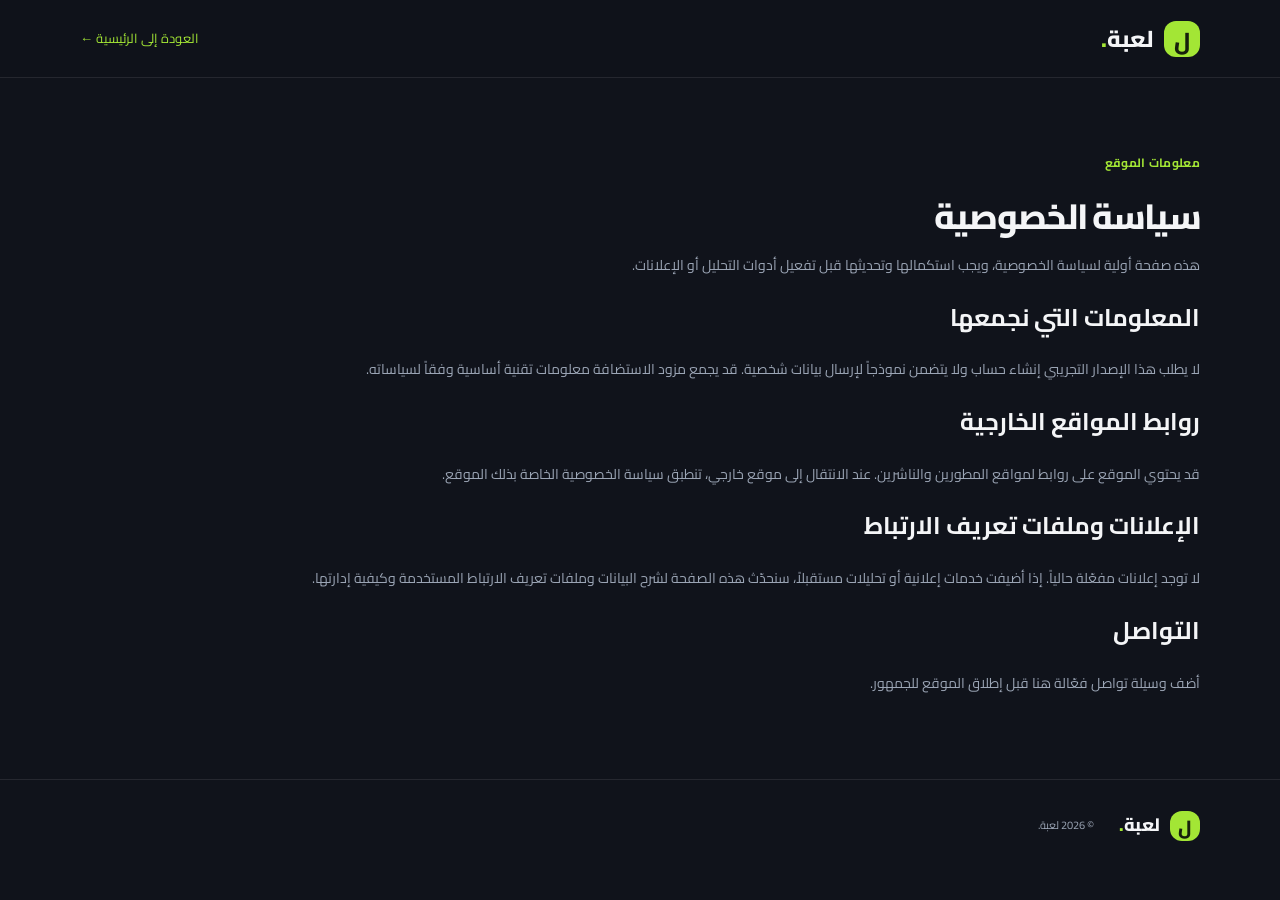
==== privacy.html @ 5d789f4f "Add initial privacy policy page" ====
<!doctype html>
<html lang="ar" dir="rtl">
<head>
  <meta charset="utf-8">
  <meta name="viewport" content="width=device-width, initial-scale=1">
  <meta name="description" content="سياسة الخصوصية لموقع لعبة.">
  <title>سياسة الخصوصية | لعبة</title>
  <link rel="preconnect" href="https://fonts.googleapis.com">
  <link rel="preconnect" href="https://fonts.gstatic.com" crossorigin>
  <link href="https://fonts.googleapis.com/css2?family=Cairo:wght@400;600;700;800&display=swap" rel="stylesheet">
  <link rel="stylesheet" href="styles.css">
</head>
<body>
  <header class="site-header"><div class="container nav-wrap"><a class="brand" href="index.html"><span class="brand-mark">ل</span><span>لعبة<span class="brand-dot">.</span></span></a><a class="back-link" href="index.html">العودة إلى الرئيسية ←</a></div></header>
  <main class="container legal-page">
    <span class="eyebrow">معلومات الموقع</span>
    <h1>سياسة الخصوصية</h1>
    <p>هذه صفحة أولية لسياسة الخصوصية، ويجب استكمالها وتحديثها قبل تفعيل أدوات التحليل أو الإعلانات.</p>
    <h2>المعلومات التي نجمعها</h2>
    <p>لا يطلب هذا الإصدار التجريبي إنشاء حساب ولا يتضمن نموذجاً لإرسال بيانات شخصية. قد يجمع مزود الاستضافة معلومات تقنية أساسية وفقاً لسياساته.</p>
    <h2>روابط المواقع الخارجية</h2>
    <p>قد يحتوي الموقع على روابط لمواقع المطورين والناشرين. عند الانتقال إلى موقع خارجي، تنطبق سياسة الخصوصية الخاصة بذلك الموقع.</p>
    <h2>الإعلانات وملفات تعريف الارتباط</h2>
    <p>لا توجد إعلانات مفعّلة حالياً. إذا أضيفت خدمات إعلانية أو تحليلات مستقبلاً، سنحدّث هذه الصفحة لشرح البيانات وملفات تعريف الارتباط المستخدمة وكيفية إدارتها.</p>
    <h2>التواصل</h2>
    <p>أضف وسيلة تواصل فعّالة هنا قبل إطلاق الموقع للجمهور.</p>
  </main>
  <footer class="site-footer"><div class="container footer-inner"><a class="brand" href="index.html"><span class="brand-mark">ل</span><span>لعبة<span class="brand-dot">.</span></span></a><p>© <span id="year"></span> لعبة.</p></div></footer>
  <script>document.getElementById("year").textContent = new Date().getFullYear();</script>
</body>
</html>
---- styles.css ----
:root{--bg:#10131b;--panel:#171c27;--panel2:#1d2431;--text:#f4f5f7;--muted:#9ba5b5;--line:rgba(255,255,255,.09);--accent:#a3e635;--accent-dark:#17220a}*{box-sizing:border-box}html{scroll-behavior:smooth}body{margin:0;background:var(--bg);color:var(--text);font-family:"Cairo",sans-serif;line-height:1.7}a{color:inherit;text-decoration:none}.container{width:min(1120px,calc(100% - 40px));margin-inline:auto}.site-header{height:78px;border-bottom:1px solid var(--line);background:rgba(16,19,27,.92);position:sticky;top:0;z-index:10;backdrop-filter:blur(16px)}.nav-wrap,.main-nav,.brand,.nav-cta,.hero-actions,.hero-note,.section-heading,.toolbar,.filters,.game-meta,.download-link,.footer-inner{display:flex;align-items:center}.nav-wrap{height:100%;justify-content:space-between;gap:24px}.brand{font-size:23px;font-weight:800;gap:10px}.brand-mark{width:36px;height:36px;border-radius:12px;background:var(--accent);color:#17200c;display:grid;place-items:center;font-size:23px}.brand-dot{color:var(--accent)}.main-nav{gap:30px;color:#c0c7d2;font-size:14px}.main-nav a:hover,.text-link:hover,.site-footer a:hover{color:var(--accent)}.nav-cta{gap:10px;border:1px solid var(--line);border-radius:10px;padding:9px 15px;font-size:13px}.nav-cta span,.download-link span{color:var(--accent)}.hero{overflow:hidden;border-bottom:1px solid var(--line);background:radial-gradient(ellipse at 75% 45%,rgba(115,151,41,.12),transparent 40%)}.hero-grid{min-height:490px;display:grid;grid-template-columns:1fr 1fr;align-items:center;gap:55px;padding-block:65px}.eyebrow{color:var(--accent);font-size:12px;font-weight:700;letter-spacing:.3px;display:inline-flex;align-items:center;gap:9px}.pulse{width:7px;height:7px;border-radius:50%;background:var(--accent);box-shadow:0 0 0 5px rgba(163,230,53,.12)}h1{font-size:clamp(38px,5vw,61px);line-height:1.25;margin:20px 0 15px;font-weight:800;letter-spacing:-1.7px}h1 span{color:var(--accent)}.hero-copy>p{color:var(--muted);max-width:490px;font-size:15px;line-height:2}.hero-actions{gap:24px;margin-top:28px}.button{padding:12px 21px;border-radius:9px;font-weight:700;font-size:14px}.button-primary{background:var(--accent);color:#17200c}.button-primary span{margin-right:10px}.text-link{font-size:13px;color:#d0d5de}.hero-note{gap:9px;color:var(--muted);font-size:12px;margin-top:30px}.check-icon{color:var(--accent);font-weight:800}.hero-art{height:330px;position:relative;display:grid;place-items:center}.art-glow{position:absolute;width:270px;height:270px;border-radius:50%;background:rgba(163,230,53,.13);filter:blur(55px)}.art-card{position:absolute;width:220px;height:270px;border-radius:22px;padding:24px;display:flex;flex-direction:column;justify-content:space-between;box-shadow:0 25px 70px rgba(0,0,0,.35)}.art-card-back{background:linear-gradient(145deg,#374151,#151b25);transform:rotate(-13deg) translate(-35px,2px);border:1px solid rgba(255,255,255,.12);color:#aeb8c7}.art-card-back span{font-size:12px;letter-spacing:5px}.art-card-back b{font-size:34px;line-height:1.15}.art-card-front{background:linear-gradient(150deg,#b8ed62,#5b8128);color:#17200c;transform:rotate(9deg) translate(35px,0);border:1px solid rgba(255,255,255,.25)}.art-card-front .controller{font-size:38px}.art-card-front b{font-size:42px;line-height:1.05}.art-card-front b span{color:#fff}.art-card-front small{font-size:8px;letter-spacing:1.5px}.float-chip{position:absolute;background:#202938;border:1px solid var(--line);padding:8px 14px;border-radius:9px;font-size:11px;box-shadow:0 10px 30px #0005}.chip-one{top:24px;right:0;color:var(--accent)}.chip-two{bottom:25px;left:0}.search-section{padding-block:75px}.section-heading{justify-content:space-between;margin-bottom:25px}.section-heading h2{font-size:28px;margin:4px 0 0}.result-count{color:var(--muted);font-size:12px}.toolbar{justify-content:space-between;gap:20px;margin-bottom:25px;flex-wrap:wrap}.search-box{display:flex;align-items:center;gap:10px;background:var(--panel);border:1px solid var(--line);border-radius:9px;padding:0 14px;width:min(330px,100%);height:44px;color:var(--muted)}.search-box>span{font-size:24px}.search-box input{background:none;border:0;outline:0;color:var(--text);font:inherit;width:100%;font-size:13px}.search-box input::placeholder{color:#788395}.filters{gap:8px;flex-wrap:wrap}.filter{font:inherit;font-size:12px;color:#aeb7c4;background:transparent;border:1px solid var(--line);border-radius:8px;padding:8px 14px;cursor:pointer}.filter:hover,.filter.active{background:var(--accent);border-color:var(--accent);color:#17200c}.games-grid{display:grid;grid-template-columns:repeat(3,1fr);gap:20px}.game-card{background:var(--panel);border:1px solid var(--line);border-radius:14px;overflow:hidden;transition:transform .2s,border-color .2s}.game-card:hover{transform:translateY(-4px);border-color:rgba(163,230,53,.35)}.game-cover{height:180px;position:relative;overflow:hidden;display:flex;align-items:flex-end;padding:18px;background-image:radial-gradient(circle at 75% 30%,rgba(255,255,255,.22),transparent 28%),linear-gradient(135deg,#344054,#171c27)}.game-cover:after{content:"";position:absolute;inset:0;background:linear-gradient(0deg,rgba(0,0,0,.55),transparent 70%)}.cover-racing{background-color:#385b55;background-image:radial-gradient(circle at 75% 25%,#b6d98a,transparent 22%),linear-gradient(135deg,#376a5a,#172c39)}.cover-strategy{background-image:radial-gradient(circle at 65% 30%,#d7a45d,transparent 25%),linear-gradient(135deg,#695037,#242333)}.cover-train{background-image:radial-gradient(circle at 70% 25%,#e5b75d,transparent 23%),linear-gradient(135deg,#536477,#1c2735)}.cover-blocks{background-image:radial-gradient(circle at 70% 25%,#a6d9c0,transparent 24%),linear-gradient(135deg,#367d78,#1b303e)}.cover-fantasy{background-image:radial-gradient(circle at 70% 25%,#bd9bdb,transparent 24%),linear-gradient(135deg,#5b477b,#20243c)}.cover-symbol{position:absolute;top:22px;left:25px;font-size:55px;filter:drop-shadow(0 8px 10px #0005);z-index:1}.cover-tag{position:absolute;top:15px;right:15px;background:#111923aa;border:1px solid #ffffff24;border-radius:6px;padding:4px 9px;font-size:10px;z-index:1}.cover-title{font-size:25px;font-weight:800;line-height:1.05;letter-spacing:1px;z-index:1}.game-info{padding:17px}.game-meta{justify-content:space-between;color:var(--muted);font-size:10px}.game-info h3{font-size:17px;margin:9px 0 4px}.game-info p{font-size:12px;color:var(--muted);margin:0 0 15px;min-height:43px}.download-link{justify-content:space-between;border-top:1px solid var(--line);padding-top:12px;font-size:12px;font-weight:700}.empty-state{text-align:center;padding:50px 10px;color:var(--muted)}.about-section{padding-bottom:75px}.about-card{border:1px solid var(--line);background:linear-gradient(110deg,#1d2730,#171c27);border-radius:15px;padding:26px 30px;display:flex;align-items:center;gap:20px}.about-icon{width:45px;height:45px;display:grid;place-items:center;background:#293b1c;color:var(--accent);border-radius:12px;font-size:22px;flex-shrink:0}.about-card h2{font-size:17px;margin:0 0 4px}.about-card p{color:var(--muted);font-size:12px;margin:0}.about-card>a{margin-right:auto;white-space:nowrap;font-size:12px;color:var(--accent)}.about-card>a span{margin-right:7px}.site-footer{border-top:1px solid var(--line);padding:25px 0 15px}.footer-inner{gap:25px}.footer-inner .brand{font-size:18px}.footer-inner .brand-mark{width:30px;height:30px;font-size:19px}.footer-inner p,.footer-inner>a:last-child,.footer-disclaimer{font-size:11px;color:var(--muted)}.footer-inner>a:last-child{margin-right:auto}.footer-disclaimer{border-top:1px solid var(--line);margin-top:18px;padding-top:12px}.legal-page{min-height:70vh;padding-block:70px}.legal-page h1{font-size:35px}.legal-page p,.legal-page li{color:var(--muted);font-size:14px}.back-link{color:var(--accent);font-size:13px}@media(max-width:800px){.main-nav{gap:15px}.hero-grid{gap:15px}.games-grid{grid-template-columns:repeat(2,1fr)}.hero-art{transform:scale(.85)}.about-card{align-items:flex-start;flex-wrap:wrap}.about-card>a{margin-right:65px}}@media(max-width:560px){.container{width:min(100% - 28px,1120px)}.site-header{height:66px}.main-nav{display:none}.nav-cta{font-size:11px;padding:7px 10px}.hero-grid{grid-template-columns:1fr;padding-block:48px 35px}.hero-copy>p{font-size:13px}.hero-art{height:260px;transform:scale(.78);margin-top:-10px}.search-section{padding-block:48px}.section-heading h2{font-size:24px}.toolbar{align-items:stretch}.search-box{width:100%}.filters{width:100%}.filter{flex:1;padding-inline:8px}.games-grid{grid-template-columns:1fr;gap:14px}.game-cover{height:190px}.about-card{padding:20px;gap:13px}.about-card>div{flex:1;min-width:190px}.about-card>a{margin-right:58px}.footer-inner{gap:12px;flex-wrap:wrap}.footer-inner p{order:3;width:100%;margin:0}.footer-inner>a:last-child{margin-right:auto}}
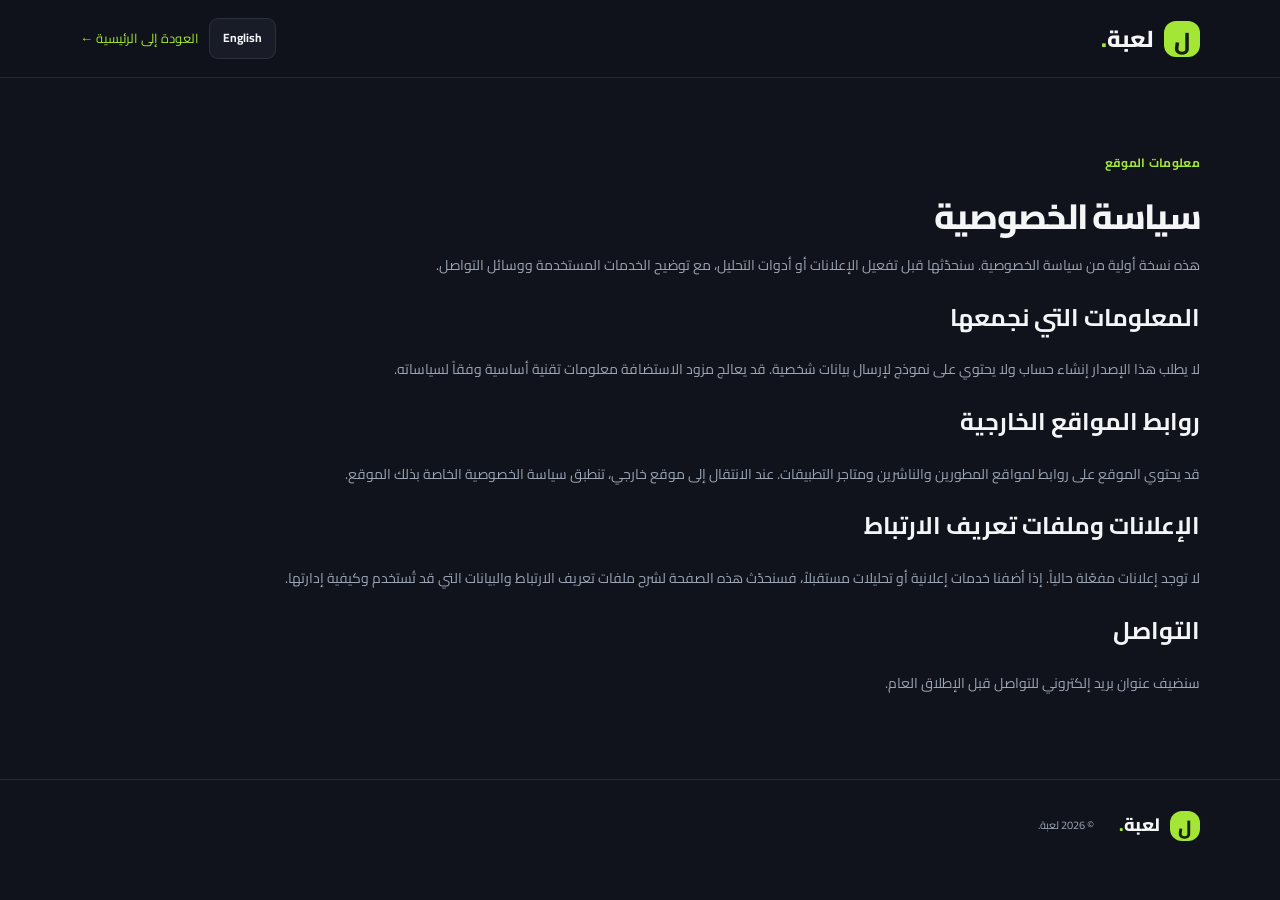
==== commit 498ada05: "Add bilingual privacy policy page" ====
--- a/privacy.html
+++ b/privacy.html
@@ -6,26 +6,40 @@
   <meta name="description" content="سياسة الخصوصية لموقع لعبة.">
   <title>سياسة الخصوصية | لعبة</title>
   <link rel="preconnect" href="https://fonts.googleapis.com">
-  <link rel="preconnect" href="https://fonts.gstatic.com" crossorigin>
-  <link href="https://fonts.googleapis.com/css2?family=Cairo:wght@400;600;700;800&display=swap" rel="stylesheet">
+  <link href="https://fonts.googleapis.com/css2?family=Cairo:wght@400;600;700;800&family=Inter:wght@400;500;600;700&display=swap" rel="stylesheet">
   <link rel="stylesheet" href="styles.css">
 </head>
 <body>
-  <header class="site-header"><div class="container nav-wrap"><a class="brand" href="index.html"><span class="brand-mark">ل</span><span>لعبة<span class="brand-dot">.</span></span></a><a class="back-link" href="index.html">العودة إلى الرئيسية ←</a></div></header>
+  <header class="site-header"><div class="container nav-wrap"><a class="brand" href="index.html"><span class="brand-mark">ل</span><span>لعبة<span class="brand-dot">.</span></span></a><div class="nav-actions"><button class="language-toggle" id="languageToggle" type="button">English</button><a class="back-link" href="index.html" data-ar="العودة إلى الرئيسية ←" data-en="Back to home →">العودة إلى الرئيسية ←</a></div></div></header>
   <main class="container legal-page">
-    <span class="eyebrow">معلومات الموقع</span>
-    <h1>سياسة الخصوصية</h1>
-    <p>هذه صفحة أولية لسياسة الخصوصية، ويجب استكمالها وتحديثها قبل تفعيل أدوات التحليل أو الإعلانات.</p>
-    <h2>المعلومات التي نجمعها</h2>
-    <p>لا يطلب هذا الإصدار التجريبي إنشاء حساب ولا يتضمن نموذجاً لإرسال بيانات شخصية. قد يجمع مزود الاستضافة معلومات تقنية أساسية وفقاً لسياساته.</p>
-    <h2>روابط المواقع الخارجية</h2>
-    <p>قد يحتوي الموقع على روابط لمواقع المطورين والناشرين. عند الانتقال إلى موقع خارجي، تنطبق سياسة الخصوصية الخاصة بذلك الموقع.</p>
-    <h2>الإعلانات وملفات تعريف الارتباط</h2>
-    <p>لا توجد إعلانات مفعّلة حالياً. إذا أضيفت خدمات إعلانية أو تحليلات مستقبلاً، سنحدّث هذه الصفحة لشرح البيانات وملفات تعريف الارتباط المستخدمة وكيفية إدارتها.</p>
-    <h2>التواصل</h2>
-    <p>أضف وسيلة تواصل فعّالة هنا قبل إطلاق الموقع للجمهور.</p>
+    <span class="eyebrow" data-ar="معلومات الموقع" data-en="SITE INFORMATION">معلومات الموقع</span>
+    <h1 data-ar="سياسة الخصوصية" data-en="Privacy policy">سياسة الخصوصية</h1>
+    <p data-ar="هذه نسخة أولية من سياسة الخصوصية. سنحدّثها قبل تفعيل الإعلانات أو أدوات التحليل، مع توضيح الخدمات المستخدمة ووسائل التواصل." data-en="This is an initial privacy policy. We will update it before enabling advertising or analytics, identifying the services used and contact methods.">هذه نسخة أولية من سياسة الخصوصية. سنحدّثها قبل تفعيل الإعلانات أو أدوات التحليل، مع توضيح الخدمات المستخدمة ووسائل التواصل.</p>
+    <h2 data-ar="المعلومات التي نجمعها" data-en="Information we collect">المعلومات التي نجمعها</h2>
+    <p data-ar="لا يطلب هذا الإصدار إنشاء حساب ولا يحتوي على نموذج لإرسال بيانات شخصية. قد يعالج مزود الاستضافة معلومات تقنية أساسية وفقاً لسياساته." data-en="This version does not require an account or include a form that collects personal information. The hosting provider may process basic technical information under its own policies.">لا يطلب هذا الإصدار إنشاء حساب ولا يحتوي على نموذج لإرسال بيانات شخصية. قد يعالج مزود الاستضافة معلومات تقنية أساسية وفقاً لسياساته.</p>
+    <h2 data-ar="روابط المواقع الخارجية" data-en="External links">روابط المواقع الخارجية</h2>
+    <p data-ar="قد يحتوي الموقع على روابط لمواقع المطورين والناشرين ومتاجر التطبيقات. عند الانتقال إلى موقع خارجي، تنطبق سياسة الخصوصية الخاصة بذلك الموقع." data-en="The site may link to developer, publisher, and app-store websites. When you visit an external site, that site's privacy policy applies.">قد يحتوي الموقع على روابط لمواقع المطورين والناشرين ومتاجر التطبيقات. عند الانتقال إلى موقع خارجي، تنطبق سياسة الخصوصية الخاصة بذلك الموقع.</p>
+    <h2 data-ar="الإعلانات وملفات تعريف الارتباط" data-en="Advertising and cookies">الإعلانات وملفات تعريف الارتباط</h2>
+    <p data-ar="لا توجد إعلانات مفعّلة حالياً. إذا أضفنا خدمات إعلانية أو تحليلات مستقبلاً، فسنحدّث هذه الصفحة لشرح ملفات تعريف الارتباط والبيانات التي قد تُستخدم وكيفية إدارتها." data-en="Advertising is not currently enabled. If we add advertising or analytics services, this page will explain the cookies and data they may use and how to manage them.">لا توجد إعلانات مفعّلة حالياً. إذا أضفنا خدمات إعلانية أو تحليلات مستقبلاً، فسنحدّث هذه الصفحة لشرح ملفات تعريف الارتباط والبيانات التي قد تُستخدم وكيفية إدارتها.</p>
+    <h2 data-ar="التواصل" data-en="Contact">التواصل</h2>
+    <p data-ar="سنضيف عنوان بريد إلكتروني للتواصل قبل الإطلاق العام." data-en="We will add a contact email address before the public launch.">سنضيف عنوان بريد إلكتروني للتواصل قبل الإطلاق العام.</p>
   </main>
-  <footer class="site-footer"><div class="container footer-inner"><a class="brand" href="index.html"><span class="brand-mark">ل</span><span>لعبة<span class="brand-dot">.</span></span></a><p>© <span id="year"></span> لعبة.</p></div></footer>
-  <script>document.getElementById("year").textContent = new Date().getFullYear();</script>
+  <footer class="site-footer"><div class="container footer-inner"><a class="brand" href="index.html"><span class="brand-mark">ل</span><span>لعبة<span class="brand-dot">.</span></span></a><p>© <span id="year"></span> <span data-ar="لعبة." data-en="GameHub.">لعبة.</span></p></div></footer>
+  <script>
+    let language = "ar";
+    const toggle = document.getElementById("languageToggle");
+    function setLanguage(next) {
+      language = next;
+      const arabic = language === "ar";
+      document.documentElement.lang = language;
+      document.documentElement.dir = arabic ? "rtl" : "ltr";
+      document.body.classList.toggle("english", !arabic);
+      document.querySelectorAll("[data-ar][data-en]").forEach((el) => { el.textContent = el.dataset[language]; });
+      toggle.textContent = arabic ? "English" : "العربية";
+    }
+    toggle.addEventListener("click", () => setLanguage(language === "ar" ? "en" : "ar"));
+    document.getElementById("year").textContent = new Date().getFullYear();
+    setLanguage("ar");
+  </script>
 </body>
 </html>
--- a/styles.css
+++ b/styles.css
@@ -1 +1,2 @@
-:root{--bg:#10131b;--panel:#171c27;--panel2:#1d2431;--text:#f4f5f7;--muted:#9ba5b5;--line:rgba(255,255,255,.09);--accent:#a3e635;--accent-dark:#17220a}*{box-sizing:border-box}html{scroll-behavior:smooth}body{margin:0;background:var(--bg);color:var(--text);font-family:"Cairo",sans-serif;line-height:1.7}a{color:inherit;text-decoration:none}.container{width:min(1120px,calc(100% - 40px));margin-inline:auto}.site-header{height:78px;border-bottom:1px solid var(--line);background:rgba(16,19,27,.92);position:sticky;top:0;z-index:10;backdrop-filter:blur(16px)}.nav-wrap,.main-nav,.brand,.nav-cta,.hero-actions,.hero-note,.section-heading,.toolbar,.filters,.game-meta,.download-link,.footer-inner{display:flex;align-items:center}.nav-wrap{height:100%;justify-content:space-between;gap:24px}.brand{font-size:23px;font-weight:800;gap:10px}.brand-mark{width:36px;height:36px;border-radius:12px;background:var(--accent);color:#17200c;display:grid;place-items:center;font-size:23px}.brand-dot{color:var(--accent)}.main-nav{gap:30px;color:#c0c7d2;font-size:14px}.main-nav a:hover,.text-link:hover,.site-footer a:hover{color:var(--accent)}.nav-cta{gap:10px;border:1px solid var(--line);border-radius:10px;padding:9px 15px;font-size:13px}.nav-cta span,.download-link span{color:var(--accent)}.hero{overflow:hidden;border-bottom:1px solid var(--line);background:radial-gradient(ellipse at 75% 45%,rgba(115,151,41,.12),transparent 40%)}.hero-grid{min-height:490px;display:grid;grid-template-columns:1fr 1fr;align-items:center;gap:55px;padding-block:65px}.eyebrow{color:var(--accent);font-size:12px;font-weight:700;letter-spacing:.3px;display:inline-flex;align-items:center;gap:9px}.pulse{width:7px;height:7px;border-radius:50%;background:var(--accent);box-shadow:0 0 0 5px rgba(163,230,53,.12)}h1{font-size:clamp(38px,5vw,61px);line-height:1.25;margin:20px 0 15px;font-weight:800;letter-spacing:-1.7px}h1 span{color:var(--accent)}.hero-copy>p{color:var(--muted);max-width:490px;font-size:15px;line-height:2}.hero-actions{gap:24px;margin-top:28px}.button{padding:12px 21px;border-radius:9px;font-weight:700;font-size:14px}.button-primary{background:var(--accent);color:#17200c}.button-primary span{margin-right:10px}.text-link{font-size:13px;color:#d0d5de}.hero-note{gap:9px;color:var(--muted);font-size:12px;margin-top:30px}.check-icon{color:var(--accent);font-weight:800}.hero-art{height:330px;position:relative;display:grid;place-items:center}.art-glow{position:absolute;width:270px;height:270px;border-radius:50%;background:rgba(163,230,53,.13);filter:blur(55px)}.art-card{position:absolute;width:220px;height:270px;border-radius:22px;padding:24px;display:flex;flex-direction:column;justify-content:space-between;box-shadow:0 25px 70px rgba(0,0,0,.35)}.art-card-back{background:linear-gradient(145deg,#374151,#151b25);transform:rotate(-13deg) translate(-35px,2px);border:1px solid rgba(255,255,255,.12);color:#aeb8c7}.art-card-back span{font-size:12px;letter-spacing:5px}.art-card-back b{font-size:34px;line-height:1.15}.art-card-front{background:linear-gradient(150deg,#b8ed62,#5b8128);color:#17200c;transform:rotate(9deg) translate(35px,0);border:1px solid rgba(255,255,255,.25)}.art-card-front .controller{font-size:38px}.art-card-front b{font-size:42px;line-height:1.05}.art-card-front b span{color:#fff}.art-card-front small{font-size:8px;letter-spacing:1.5px}.float-chip{position:absolute;background:#202938;border:1px solid var(--line);padding:8px 14px;border-radius:9px;font-size:11px;box-shadow:0 10px 30px #0005}.chip-one{top:24px;right:0;color:var(--accent)}.chip-two{bottom:25px;left:0}.search-section{padding-block:75px}.section-heading{justify-content:space-between;margin-bottom:25px}.section-heading h2{font-size:28px;margin:4px 0 0}.result-count{color:var(--muted);font-size:12px}.toolbar{justify-content:space-between;gap:20px;margin-bottom:25px;flex-wrap:wrap}.search-box{display:flex;align-items:center;gap:10px;background:var(--panel);border:1px solid var(--line);border-radius:9px;padding:0 14px;width:min(330px,100%);height:44px;color:var(--muted)}.search-box>span{font-size:24px}.search-box input{background:none;border:0;outline:0;color:var(--text);font:inherit;width:100%;font-size:13px}.search-box input::placeholder{color:#788395}.filters{gap:8px;flex-wrap:wrap}.filter{font:inherit;font-size:12px;color:#aeb7c4;background:transparent;border:1px solid var(--line);border-radius:8px;padding:8px 14px;cursor:pointer}.filter:hover,.filter.active{background:var(--accent);border-color:var(--accent);color:#17200c}.games-grid{display:grid;grid-template-columns:repeat(3,1fr);gap:20px}.game-card{background:var(--panel);border:1px solid var(--line);border-radius:14px;overflow:hidden;transition:transform .2s,border-color .2s}.game-card:hover{transform:translateY(-4px);border-color:rgba(163,230,53,.35)}.game-cover{height:180px;position:relative;overflow:hidden;display:flex;align-items:flex-end;padding:18px;background-image:radial-gradient(circle at 75% 30%,rgba(255,255,255,.22),transparent 28%),linear-gradient(135deg,#344054,#171c27)}.game-cover:after{content:"";position:absolute;inset:0;background:linear-gradient(0deg,rgba(0,0,0,.55),transparent 70%)}.cover-racing{background-color:#385b55;background-image:radial-gradient(circle at 75% 25%,#b6d98a,transparent 22%),linear-gradient(135deg,#376a5a,#172c39)}.cover-strategy{background-image:radial-gradient(circle at 65% 30%,#d7a45d,transparent 25%),linear-gradient(135deg,#695037,#242333)}.cover-train{background-image:radial-gradient(circle at 70% 25%,#e5b75d,transparent 23%),linear-gradient(135deg,#536477,#1c2735)}.cover-blocks{background-image:radial-gradient(circle at 70% 25%,#a6d9c0,transparent 24%),linear-gradient(135deg,#367d78,#1b303e)}.cover-fantasy{background-image:radial-gradient(circle at 70% 25%,#bd9bdb,transparent 24%),linear-gradient(135deg,#5b477b,#20243c)}.cover-symbol{position:absolute;top:22px;left:25px;font-size:55px;filter:drop-shadow(0 8px 10px #0005);z-index:1}.cover-tag{position:absolute;top:15px;right:15px;background:#111923aa;border:1px solid #ffffff24;border-radius:6px;padding:4px 9px;font-size:10px;z-index:1}.cover-title{font-size:25px;font-weight:800;line-height:1.05;letter-spacing:1px;z-index:1}.game-info{padding:17px}.game-meta{justify-content:space-between;color:var(--muted);font-size:10px}.game-info h3{font-size:17px;margin:9px 0 4px}.game-info p{font-size:12px;color:var(--muted);margin:0 0 15px;min-height:43px}.download-link{justify-content:space-between;border-top:1px solid var(--line);padding-top:12px;font-size:12px;font-weight:700}.empty-state{text-align:center;padding:50px 10px;color:var(--muted)}.about-section{padding-bottom:75px}.about-card{border:1px solid var(--line);background:linear-gradient(110deg,#1d2730,#171c27);border-radius:15px;padding:26px 30px;display:flex;align-items:center;gap:20px}.about-icon{width:45px;height:45px;display:grid;place-items:center;background:#293b1c;color:var(--accent);border-radius:12px;font-size:22px;flex-shrink:0}.about-card h2{font-size:17px;margin:0 0 4px}.about-card p{color:var(--muted);font-size:12px;margin:0}.about-card>a{margin-right:auto;white-space:nowrap;font-size:12px;color:var(--accent)}.about-card>a span{margin-right:7px}.site-footer{border-top:1px solid var(--line);padding:25px 0 15px}.footer-inner{gap:25px}.footer-inner .brand{font-size:18px}.footer-inner .brand-mark{width:30px;height:30px;font-size:19px}.footer-inner p,.footer-inner>a:last-child,.footer-disclaimer{font-size:11px;color:var(--muted)}.footer-inner>a:last-child{margin-right:auto}.footer-disclaimer{border-top:1px solid var(--line);margin-top:18px;padding-top:12px}.legal-page{min-height:70vh;padding-block:70px}.legal-page h1{font-size:35px}.legal-page p,.legal-page li{color:var(--muted);font-size:14px}.back-link{color:var(--accent);font-size:13px}@media(max-width:800px){.main-nav{gap:15px}.hero-grid{gap:15px}.games-grid{grid-template-columns:repeat(2,1fr)}.hero-art{transform:scale(.85)}.about-card{align-items:flex-start;flex-wrap:wrap}.about-card>a{margin-right:65px}}@media(max-width:560px){.container{width:min(100% - 28px,1120px)}.site-header{height:66px}.main-nav{display:none}.nav-cta{font-size:11px;padding:7px 10px}.hero-grid{grid-template-columns:1fr;padding-block:48px 35px}.hero-copy>p{font-size:13px}.hero-art{height:260px;transform:scale(.78);margin-top:-10px}.search-section{padding-block:48px}.section-heading h2{font-size:24px}.toolbar{align-items:stretch}.search-box{width:100%}.filters{width:100%}.filter{flex:1;padding-inline:8px}.games-grid{grid-template-columns:1fr;gap:14px}.game-cover{height:190px}.about-card{padding:20px;gap:13px}.about-card>div{flex:1;min-width:190px}.about-card>a{margin-right:58px}.footer-inner{gap:12px;flex-wrap:wrap}.footer-inner p{order:3;width:100%;margin:0}.footer-inner>a:last-child{margin-right:auto}}+:root{--bg:#10131b;--panel:#171c27;--panel2:#1d2431;--text:#f4f5f7;--muted:#9ba5b5;--line:rgba(255,255,255,.09);--accent:#a3e635;--accent-dark:#17220a}*{box-sizing:border-box}html{scroll-behavior:smooth}body{margin:0;background:var(--bg);color:var(--text);font-family:"Cairo",sans-serif;line-height:1.7}a{color:inherit;text-decoration:none}.container{width:min(1120px,calc(100% - 40px));margin-inline:auto}.site-header{height:78px;border-bottom:1px solid var(--line);background:rgba(16,19,27,.92);position:sticky;top:0;z-index:10;backdrop-filter:blur(16px)}.nav-wrap,.main-nav,.brand,.nav-cta,.hero-actions,.hero-note,.section-heading,.toolbar,.filters,.game-meta,.download-link,.footer-inner{display:flex;align-items:center}.nav-wrap{height:100%;justify-content:space-between;gap:24px}.brand{font-size:23px;font-weight:800;gap:10px}.brand-mark{width:36px;height:36px;border-radius:12px;background:var(--accent);color:#17200c;display:grid;place-items:center;font-size:23px}.brand-dot{color:var(--accent)}.main-nav{gap:30px;color:#c0c7d2;font-size:14px}.main-nav a:hover,.text-link:hover,.site-footer a:hover{color:var(--accent)}.nav-cta{gap:10px;border:1px solid var(--line);border-radius:10px;padding:9px 15px;font-size:13px}.nav-cta span,.download-link span{color:var(--accent)}.hero{overflow:hidden;border-bottom:1px solid var(--line);background:radial-gradient(ellipse at 75% 45%,rgba(115,151,41,.12),transparent 40%)}.hero-grid{min-height:490px;display:grid;grid-template-columns:1fr 1fr;align-items:center;gap:55px;padding-block:65px}.eyebrow{color:var(--accent);font-size:12px;font-weight:700;letter-spacing:.3px;display:inline-flex;align-items:center;gap:9px}.pulse{width:7px;height:7px;border-radius:50%;background:var(--accent);box-shadow:0 0 0 5px rgba(163,230,53,.12)}h1{font-size:clamp(38px,5vw,61px);line-height:1.25;margin:20px 0 15px;font-weight:800;letter-spacing:-1.7px}h1 span{color:var(--accent)}.hero-copy>p{color:var(--muted);max-width:490px;font-size:15px;line-height:2}.hero-actions{gap:24px;margin-top:28px}.button{padding:12px 21px;border-radius:9px;font-weight:700;font-size:14px}.button-primary{background:var(--accent);color:#17200c}.button-primary span{margin-right:10px}.text-link{font-size:13px;color:#d0d5de}.hero-note{gap:9px;color:var(--muted);font-size:12px;margin-top:30px}.check-icon{color:var(--accent);font-weight:800}.hero-art{height:330px;position:relative;display:grid;place-items:center}.art-glow{position:absolute;width:270px;height:270px;border-radius:50%;background:rgba(163,230,53,.13);filter:blur(55px)}.art-card{position:absolute;width:220px;height:270px;border-radius:22px;padding:24px;display:flex;flex-direction:column;justify-content:space-between;box-shadow:0 25px 70px rgba(0,0,0,.35)}.art-card-back{background:linear-gradient(145deg,#374151,#151b25);transform:rotate(-13deg) translate(-35px,2px);border:1px solid rgba(255,255,255,.12);color:#aeb8c7}.art-card-back span{font-size:12px;letter-spacing:5px}.art-card-back b{font-size:34px;line-height:1.15}.art-card-front{background:linear-gradient(150deg,#b8ed62,#5b8128);color:#17200c;transform:rotate(9deg) translate(35px,0);border:1px solid rgba(255,255,255,.25)}.art-card-front .controller{font-size:38px}.art-card-front b{font-size:42px;line-height:1.05}.art-card-front b span{color:#fff}.art-card-front small{font-size:8px;letter-spacing:1.5px}.float-chip{position:absolute;background:#202938;border:1px solid var(--line);padding:8px 14px;border-radius:9px;font-size:11px;box-shadow:0 10px 30px #0005}.chip-one{top:24px;right:0;color:var(--accent)}.chip-two{bottom:25px;left:0}.search-section{padding-block:75px}.section-heading{justify-content:space-between;margin-bottom:25px}.section-heading h2{font-size:28px;margin:4px 0 0}.result-count{color:var(--muted);font-size:12px}.toolbar{justify-content:space-between;gap:20px;margin-bottom:25px;flex-wrap:wrap}.search-box{display:flex;align-items:center;gap:10px;background:var(--panel);border:1px solid var(--line);border-radius:9px;padding:0 14px;width:min(330px,100%);height:44px;color:var(--muted)}.search-box>span{font-size:24px}.search-box input{background:none;border:0;outline:0;color:var(--text);font:inherit;width:100%;font-size:13px}.search-box input::placeholder{color:#788395}.filters{gap:8px;flex-wrap:wrap}.filter{font:inherit;font-size:12px;color:#aeb7c4;background:transparent;border:1px solid var(--line);border-radius:8px;padding:8px 14px;cursor:pointer}.filter:hover,.filter.active{background:var(--accent);border-color:var(--accent);color:#17200c}.games-grid{display:grid;grid-template-columns:repeat(3,1fr);gap:20px}.game-card{background:var(--panel);border:1px solid var(--line);border-radius:14px;overflow:hidden;transition:transform .2s,border-color .2s}.game-card:hover{transform:translateY(-4px);border-color:rgba(163,230,53,.35)}.game-cover{height:180px;position:relative;overflow:hidden;display:flex;align-items:flex-end;padding:18px;background-image:radial-gradient(circle at 75% 30%,rgba(255,255,255,.22),transparent 28%),linear-gradient(135deg,#344054,#171c27)}.game-cover:after{content:"";position:absolute;inset:0;background:linear-gradient(0deg,rgba(0,0,0,.55),transparent 70%)}.cover-racing{background-color:#385b55;background-image:radial-gradient(circle at 75% 25%,#b6d98a,transparent 22%),linear-gradient(135deg,#376a5a,#172c39)}.cover-strategy{background-image:radial-gradient(circle at 65% 30%,#d7a45d,transparent 25%),linear-gradient(135deg,#695037,#242333)}.cover-train{background-image:radial-gradient(circle at 70% 25%,#e5b75d,transparent 23%),linear-gradient(135deg,#536477,#1c2735)}.cover-blocks{background-image:radial-gradient(circle at 70% 25%,#a6d9c0,transparent 24%),linear-gradient(135deg,#367d78,#1b303e)}.cover-fantasy{background-image:radial-gradient(circle at 70% 25%,#bd9bdb,transparent 24%),linear-gradient(135deg,#5b477b,#20243c)}.cover-symbol{position:absolute;top:22px;left:25px;font-size:55px;filter:drop-shadow(0 8px 10px #0005);z-index:1}.cover-tag{position:absolute;top:15px;right:15px;background:#111923aa;border:1px solid #ffffff24;border-radius:6px;padding:4px 9px;font-size:10px;z-index:1}.cover-title{font-size:25px;font-weight:800;line-height:1.05;letter-spacing:1px;z-index:1}.game-info{padding:17px}.game-meta{justify-content:space-between;color:var(--muted);font-size:10px}.game-info h3{font-size:17px;margin:9px 0 4px}.game-info p{font-size:12px;color:var(--muted);margin:0 0 15px;min-height:43px}.download-link{justify-content:space-between;border-top:1px solid var(--line);padding-top:12px;font-size:12px;font-weight:700}.empty-state{text-align:center;padding:50px 10px;color:var(--muted)}.about-section{padding-bottom:75px}.about-card{border:1px solid var(--line);background:linear-gradient(110deg,#1d2730,#171c27);border-radius:15px;padding:26px 30px;display:flex;align-items:center;gap:20px}.about-icon{width:45px;height:45px;display:grid;place-items:center;background:#293b1c;color:var(--accent);border-radius:12px;font-size:22px;flex-shrink:0}.about-card h2{font-size:17px;margin:0 0 4px}.about-card p{color:var(--muted);font-size:12px;margin:0}.about-card>a{margin-right:auto;white-space:nowrap;font-size:12px;color:var(--accent)}.about-card>a span{margin-right:7px}.site-footer{border-top:1px solid var(--line);padding:25px 0 15px}.footer-inner{gap:25px}.footer-inner .brand{font-size:18px}.footer-inner .brand-mark{width:30px;height:30px;font-size:19px}.footer-inner p,.footer-inner>a:last-child,.footer-disclaimer{font-size:11px;color:var(--muted)}.footer-inner>a:last-child{margin-right:auto}.footer-disclaimer{border-top:1px solid var(--line);margin-top:18px;padding-top:12px}.legal-page{min-height:70vh;padding-block:70px}.legal-page h1{font-size:35px}.legal-page p,.legal-page li{color:var(--muted);font-size:14px}.back-link{color:var(--accent);font-size:13px}@media(max-width:800px){.main-nav{gap:15px}.hero-grid{gap:15px}.games-grid{grid-template-columns:repeat(2,1fr)}.hero-art{transform:scale(.85)}.about-card{align-items:flex-start;flex-wrap:wrap}.about-card>a{margin-right:65px}}@media(max-width:560px){.container{width:min(100% - 28px,1120px)}.site-header{height:66px}.main-nav{display:none}.nav-cta{font-size:11px;padding:7px 10px}.hero-grid{grid-template-columns:1fr;padding-block:48px 35px}.hero-copy>p{font-size:13px}.hero-art{height:260px;transform:scale(.78);margin-top:-10px}.search-section{padding-block:48px}.section-heading h2{font-size:24px}.toolbar{align-items:stretch}.search-box{width:100%}.filters{width:100%}.filter{flex:1;padding-inline:8px}.games-grid{grid-template-columns:1fr;gap:14px}.game-cover{height:190px}.about-card{padding:20px;gap:13px}.about-card>div{flex:1;min-width:190px}.about-card>a{margin-right:58px}.footer-inner{gap:12px;flex-wrap:wrap}.footer-inner p{order:3;width:100%;margin:0}.footer-inner>a:last-child{margin-right:auto}}
+.nav-actions{display:flex;align-items:center;gap:10px}.language-toggle{font:inherit;font-size:12px;font-weight:700;color:var(--text);background:var(--panel);border:1px solid var(--line);border-radius:9px;padding:9px 13px;cursor:pointer}.language-toggle:hover{border-color:var(--accent);color:var(--accent)}.ad-slot{min-height:86px;margin-top:26px;border:1px dashed rgba(255,255,255,.17);border-radius:12px;display:flex;align-items:center;justify-content:center;gap:10px;flex-direction:column;color:var(--muted);font-size:12px}.ad-slot small{font-size:10px;color:#778294}.english{font-family:"Inter",sans-serif}.english .brand,.english .nav-cta,.english .hero-copy,.english .search-section,.english .about-card,.english .site-footer{text-align:left}.english .main-nav{direction:ltr}.english .hero-grid{direction:ltr}.english .hero-actions,.english .hero-note{direction:ltr}.english .chip-one{right:auto;left:0}.english .chip-two{left:auto;right:0}.english .cover-tag{right:auto;left:15px}.english .about-card>a{margin-right:0;margin-left:auto}.english .footer-inner>a:last-child{margin-right:0;margin-left:auto}.english .about-card>a span{margin-right:0;margin-left:7px}.english .button-primary span{margin-right:0;margin-left:10px}@media(max-width:560px){.nav-actions{gap:6px}.language-toggle{padding:7px 9px;font-size:11px}.nav-cta{white-space:nowrap}.ad-slot{margin-top:18px;text-align:center;padding:12px}.english .about-card>a{margin-left:58px}}
